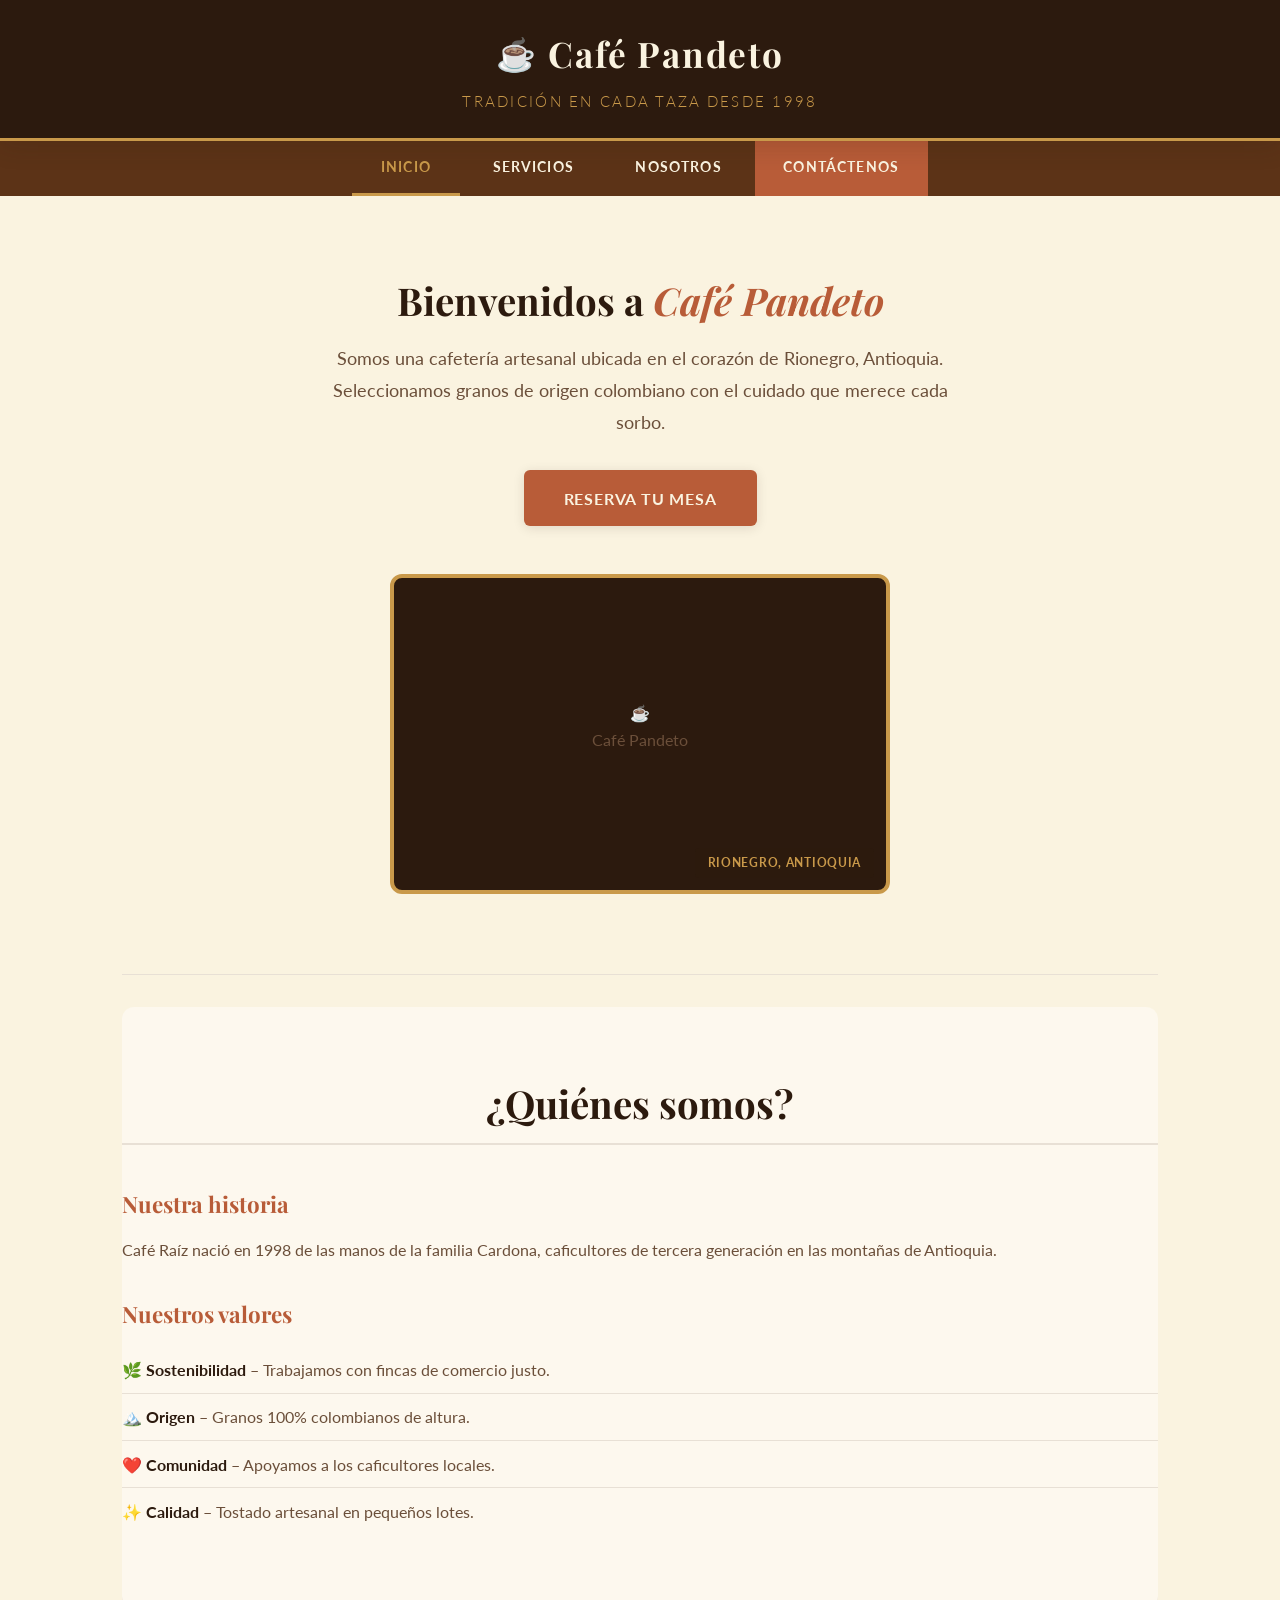
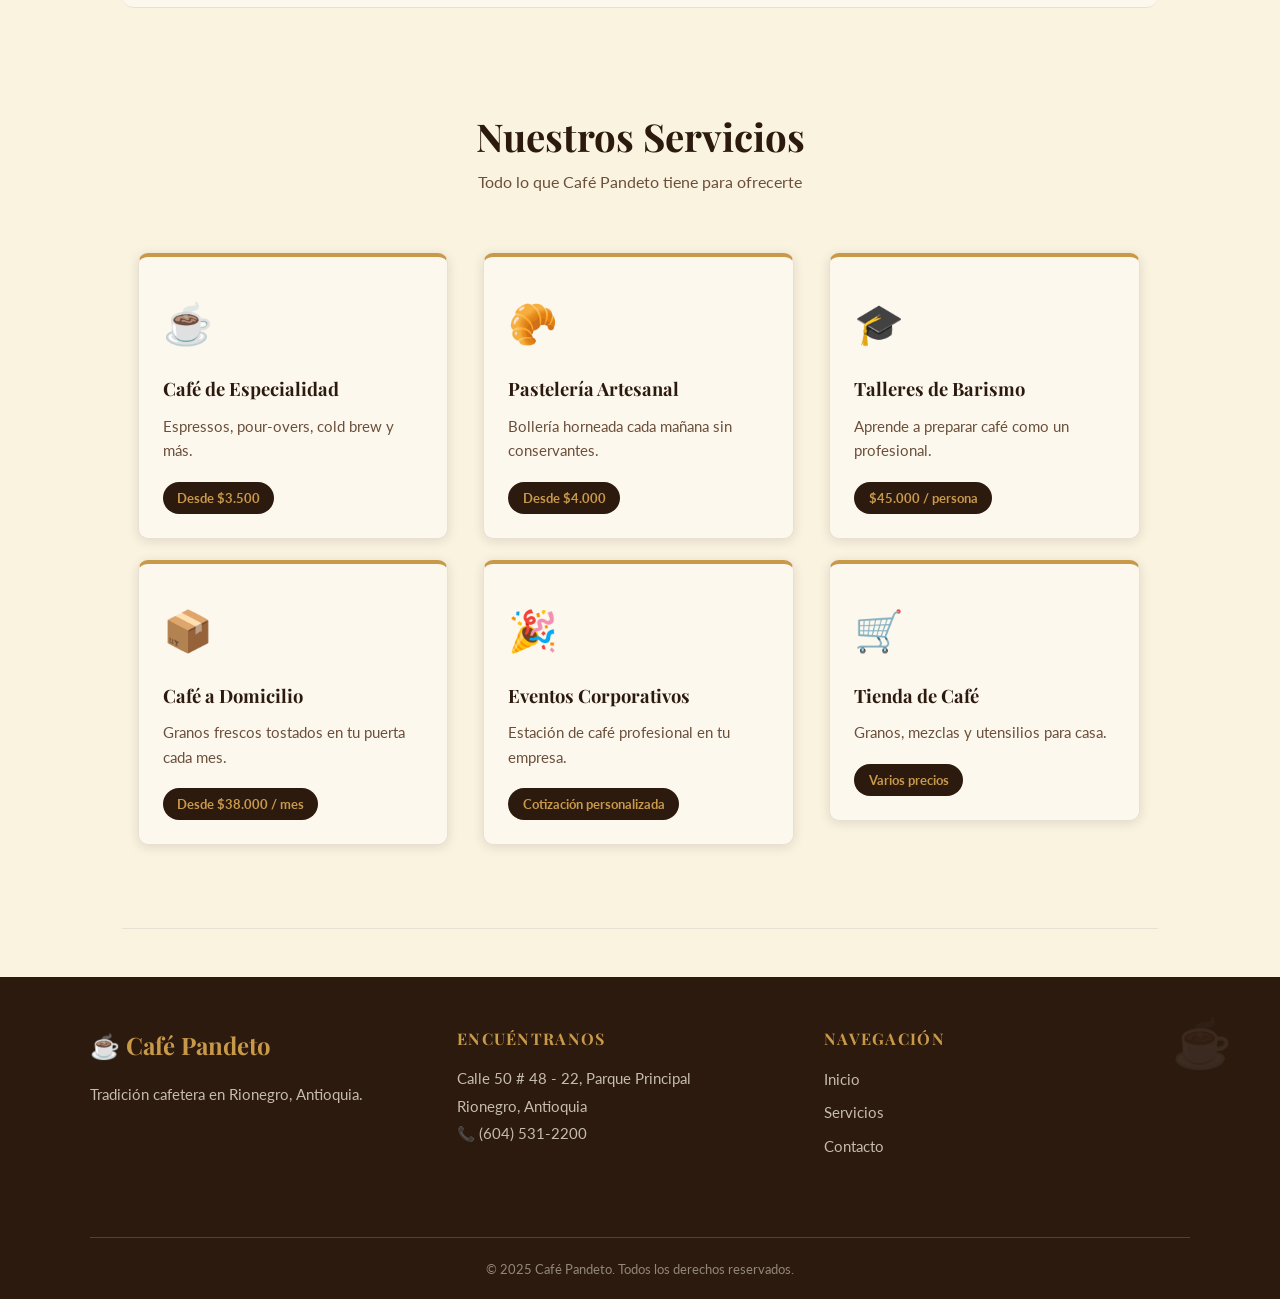
==== index.html @ 3c8d145f "1036966949 - estructura inicial del proyecto" ====
<!DOCTYPE html>
<html lang="es">
<head>
    <meta charset="UTF-8">
    <meta name="viewport" content="width=device-width, initial-scale=1.0">
    <title>Café Pandeto – Sabor Auténtico</title>
    <link href="https://fonts.googleapis.com/css2?family=Playfair+Display:ital,wght@0,400;0,700;1,400&family=Lato:wght@300;400;700&display=swap" rel="stylesheet">
    <link rel="stylesheet" href="styles.css">
</head>
<body>

    <header id="encabezado-principal">
        <div class="logo-contenedor">
            <span class="logo-icono">☕</span>
            <h1 class="nombre-negocio">Café Pandeto</h1>
        </div>
        <p class="eslogan">Tradición en cada taza desde 1998</p>
    </header>

    <nav id="navegacion-principal">
        <ul class="menu-lista">
            <li class="menu-item"><a href="index.html" class="enlace-nav activo">Inicio</a></li>
            <li class="menu-item"><a href="#servicios" class="enlace-nav">Servicios</a></li>
            <li class="menu-item"><a href="#nosotros" class="enlace-nav">Nosotros</a></li>
            <li class="menu-item"><a href="contacto.html" class="enlace-nav enlace-destacado">Contáctenos</a></li>
        </ul>
    </nav>

    <main id="contenido-principal">

        <section id="bienvenida" class="seccion-hero">
            <div class="hero-texto">
                <h2 class="titulo-seccion">Bienvenidos a <em>Café Pandeto</em></h2>
                <p class="descripcion-negocio">
                    Somos una cafetería artesanal ubicada en el corazón de Rionegro, Antioquia.
                    Seleccionamos granos de origen colombiano con el cuidado que merece cada sorbo.
                </p>
                <a href="contacto.html" class="boton-cta">Reserva tu mesa</a>
            </div>
            <div class="hero-imagen-contenedor">
                <img
                    src="images/CoffeeShop.jpg"
                    alt="Taza de café artesanal en Café Pandeto"
                    class="imagen-hero"
                    onerror="this.style.display='none'; this.nextElementSibling.style.display='flex';"
                >
                <div class="imagen-placeholder" style="display:none;">
                    <span>☕</span>
                    <p>Café Pandeto</p>
                </div>
            </div>
        </section>

        <section id="nosotros" class="seccion-nosotros">
            <h2 class="titulo-seccion">¿Quiénes somos?</h2>
            <article class="articulo-historia">
                <h3 class="subtitulo-articulo">Nuestra historia</h3>
                <p>
                    Café Raíz nació en 1998 de las manos de la familia Cardona, caficultores de
                    tercera generación en las montañas de Antioquia.
                </p>
            </article>
            <article class="articulo-valores">
                <h3 class="subtitulo-articulo">Nuestros valores</h3>
                <ul class="lista-valores">
                    <li class="valor-item">🌿 <strong>Sostenibilidad</strong> – Trabajamos con fincas de comercio justo.</li>
                    <li class="valor-item">🏔️ <strong>Origen</strong> – Granos 100% colombianos de altura.</li>
                    <li class="valor-item">❤️ <strong>Comunidad</strong> – Apoyamos a los caficultores locales.</li>
                    <li class="valor-item">✨ <strong>Calidad</strong> – Tostado artesanal en pequeños lotes.</li>
                </ul>
            </article>
        </section>

        <section id="servicios" class="seccion-servicios">
            <h2 class="titulo-seccion">Nuestros Servicios</h2>
            <p class="subtexto-seccion">Todo lo que Café Pandeto tiene para ofrecerte</p>
            <div class="servicios-contenedor">
                <article class="tarjeta-servicio" id="servicio-cafe">
                    <div class="icono-servicio">☕</div>
                    <h3 class="nombre-servicio">Café de Especialidad</h3>
                    <p class="descripcion-servicio">Espressos, pour-overs, cold brew y más.</p>
                    <span class="etiqueta-precio">Desde $3.500</span>
                </article>
                <article class="tarjeta-servicio" id="servicio-pasteleria">
                    <div class="icono-servicio">🥐</div>
                    <h3 class="nombre-servicio">Pastelería Artesanal</h3>
                    <p class="descripcion-servicio">Bollería horneada cada mañana sin conservantes.</p>
                    <span class="etiqueta-precio">Desde $4.000</span>
                </article>
                <article class="tarjeta-servicio" id="servicio-talleres">
                    <div class="icono-servicio">🎓</div>
                    <h3 class="nombre-servicio">Talleres de Barismo</h3>
                    <p class="descripcion-servicio">Aprende a preparar café como un profesional.</p>
                    <span class="etiqueta-precio">$45.000 / persona</span>
                </article>
                <article class="tarjeta-servicio" id="servicio-domicilio">
                    <div class="icono-servicio">📦</div>
                    <h3 class="nombre-servicio">Café a Domicilio</h3>
                    <p class="descripcion-servicio">Granos frescos tostados en tu puerta cada mes.</p>
                    <span class="etiqueta-precio">Desde $38.000 / mes</span>
                </article>
                <article class="tarjeta-servicio" id="servicio-eventos">
                    <div class="icono-servicio">🎉</div>
                    <h3 class="nombre-servicio">Eventos Corporativos</h3>
                    <p class="descripcion-servicio">Estación de café profesional en tu empresa.</p>
                    <span class="etiqueta-precio">Cotización personalizada</span>
                </article>
                <article class="tarjeta-servicio" id="servicio-tienda">
                    <div class="icono-servicio">🛒</div>
                    <h3 class="nombre-servicio">Tienda de Café</h3>
                    <p class="descripcion-servicio">Granos, mezclas y utensilios para casa.</p>
                    <span class="etiqueta-precio">Varios precios</span>
                </article>
            </div>
        </section>

    </main>

    <footer id="pie-pagina">
        <div class="footer-contenido">
            <div class="footer-columna" id="footer-marca">
                <h3 class="footer-titulo">☕ Café Pandeto</h3>
                <p class="footer-texto">Tradición cafetera en Rionegro, Antioquia.</p>
            </div>
            <div class="footer-columna" id="footer-contacto">
                <h4 class="footer-subtitulo">Encuéntranos</h4>
                <address class="footer-direccion">
                    Calle 50 # 48 - 22, Parque Principal<br>
                    Rionegro, Antioquia<br>
                    📞 (604) 531-2200
                </address>
            </div>
            <div class="footer-columna" id="footer-enlaces">
                <h4 class="footer-subtitulo">Navegación</h4>
                <ul class="footer-lista">
                    <li><a href="index.html" class="enlace-footer">Inicio</a></li>
                    <li><a href="#servicios" class="enlace-footer">Servicios</a></li>
                    <li><a href="contacto.html" class="enlace-footer">Contacto</a></li>
                </ul>
            </div>
        </div>
        <div class="footer-inferior">
            <p class="footer-derechos">© 2025 Café Pandeto. Todos los derechos reservados.</p>
        </div>
       
    </footer>

</body>
</html>
---- styles.css ----
/* =======================================================
   VERIFICACIÓN DOCENTE — NO ELIMINAR
   ======================================================= */
.verificacion-docente{
    border: 3px dotted purple;
}

/* =======================================================
   CAFÉ RAÍZ – styles.css | CESDE-IAP-G7N40608
   ======================================================= */

/* --- VARIABLES Y RESET --- */
:root {
    --color-crema:       #FAF3E0;
    --color-crema-claro: #FDF8EE;
    --color-cafe-oscuro: #2C1A0E;
    --color-cafe-medio:  #5C3317;
    --color-terracota:   #B85C38;
    --color-terracota-claro: #D4845E;
    --color-dorado:      #C9994A;
    --color-gris-suave:  #E8E0D5;
    --color-texto:       #2C1A0E;
    --color-texto-suave: #6B4F3A;
    --fuente-titulo: 'Playfair Display', Georgia, serif;
    --fuente-cuerpo: 'Lato', Helvetica, Arial, sans-serif;
    --sombra-suave: 0 2px 12px rgba(44,26,14,0.12);
    --sombra-media: 0 4px 24px rgba(44,26,14,0.18);
    --radio-borde: 6px;
    --transicion: 0.3s ease;
}

* { margin: 0; padding: 0; box-sizing: border-box; }

html { scroll-behavior: smooth; }

/* SELECTOR POR ETIQUETA */
body {
    font-family: var(--fuente-cuerpo);
    background-color: var(--color-crema);
    color: var(--color-texto);
    font-size: 16px;
    line-height: 1.7;
    display: block;
}
h1 { font-family: var(--fuente-titulo); font-size: 2.4rem; color: var(--color-crema); font-weight: 700; }
h2 { font-family: var(--fuente-titulo); font-size: 2rem; color: var(--color-cafe-oscuro); margin-bottom: 1rem; }
h3 { font-family: var(--fuente-titulo); font-size: 1.4rem; color: var(--color-cafe-medio); margin-bottom: 0.6rem; }
h4 { font-family: var(--fuente-titulo); font-size: 1.1rem; color: var(--color-cafe-oscuro); margin-bottom: 0.5rem; }
p  { margin-bottom: 1rem; color: var(--color-texto-suave); }
a  { color: var(--color-terracota); text-decoration: none; transition: color var(--transicion); }
a:hover { color: var(--color-dorado); }
ul { list-style: none; }
img { max-width: 100%; height: auto; display: block; border-radius: var(--radio-borde); }
address { font-style: normal; line-height: 1.9; color: var(--color-texto-suave); }
strong { color: var(--color-cafe-oscuro); font-weight: 700; }
em { font-style: italic; color: var(--color-terracota); }
label { display: block; font-weight: 700; font-size: 0.9rem; color: var(--color-cafe-oscuro); margin-bottom: 0.4rem; }
input, select, textarea { font-family: var(--fuente-cuerpo); font-size: 1rem; }
button { cursor: pointer; font-family: var(--fuente-cuerpo); }

/* --- HEADER — POSITION: sticky --- */
/* SELECTOR POR ID */
#encabezado-principal {
    background-color: var(--color-cafe-oscuro);
    padding: 1.5rem 3rem;
    text-align: center;
    position: sticky;
    top: 0;
    z-index: 100;
    border-bottom: 3px solid var(--color-dorado);
    box-shadow: var(--sombra-media);
}

/* SELECTOR POR CLASE */
.logo-contenedor {
    display: inline-block;
    vertical-align: middle;
}
.logo-icono {
    font-size: 2rem;
    display: inline-block;
    vertical-align: middle;
    margin-right: 0.5rem;
}

/* SELECTOR POR DESCENDENCIA */
#encabezado-principal h1 {
    display: inline-block;
    vertical-align: middle;
    font-size: 2.2rem;
    letter-spacing: 0.05em;
}
.eslogan {
    color: var(--color-dorado);
    font-size: 0.95rem;
    letter-spacing: 0.15em;
    text-transform: uppercase;
    margin-top: 0.3rem;
    margin-bottom: 0;
    font-weight: 300;
}

/* --- NAV — POSITION: sticky --- */
#navegacion-principal {
    background-color: var(--color-cafe-medio);
    position: sticky;
    top: 0;
    z-index: 99;
    text-align: center;
}
.menu-lista { padding: 0; margin: 0; }

/* SELECTOR POR DESCENDENCIA */
.menu-lista .menu-item { display: inline-block; margin: 0; }
.menu-item a {
    display: inline-block;
    padding: 0.85rem 1.8rem;
    color: var(--color-crema);
    font-size: 0.9rem;
    font-weight: 700;
    letter-spacing: 0.08em;
    text-transform: uppercase;
    transition: background-color var(--transicion), color var(--transicion);
    border-bottom: 3px solid transparent;
}
.menu-item a:hover {
    background-color: rgba(201,153,74,0.2);
    color: var(--color-dorado);
    border-bottom-color: var(--color-dorado);
}
.enlace-nav.activo { color: var(--color-dorado); border-bottom: 3px solid var(--color-dorado); }
.enlace-destacado { background-color: var(--color-terracota); color: var(--color-crema) !important; }
.enlace-destacado:hover { background-color: var(--color-terracota-claro) !important; }

/* --- MAIN --- */
#contenido-principal { max-width: 1100px; margin: 0 auto; padding: 0 2rem; }

/* --- HERO --- */
#bienvenida { padding: 5rem 0; border-bottom: 1px solid var(--color-gris-suave); }
.seccion-hero { text-align: center; }
.hero-texto { max-width: 650px; margin: 0 auto 3rem auto; }
.titulo-seccion { font-size: 2.4rem; margin-bottom: 1.2rem; line-height: 1.25; }
.descripcion-negocio { font-size: 1.1rem; line-height: 1.8; margin-bottom: 2rem; }
.boton-cta {
    display: inline-block;
    background-color: var(--color-terracota);
    color: var(--color-crema);
    padding: 0.9rem 2.5rem;
    border-radius: var(--radio-borde);
    font-weight: 700;
    font-size: 1rem;
    letter-spacing: 0.05em;
    text-transform: uppercase;
    transition: background-color var(--transicion), transform var(--transicion);
    box-shadow: var(--sombra-suave);
}
.boton-cta:hover { background-color: var(--color-terracota-claro); color: var(--color-crema); transform: translateY(-2px); }

/* POSITION: relative */
.hero-imagen-contenedor { max-width: 500px; margin: 0 auto; position: relative; }
.imagen-hero { width: 100%; border-radius: 12px; box-shadow: var(--sombra-media); border: 4px solid var(--color-dorado); }
.imagen-placeholder {
    background-color: var(--color-cafe-oscuro);
    border-radius: 12px;
    border: 4px solid var(--color-dorado);
    height: 320px;
    align-items: center;
    justify-content: center;
    flex-direction: column;
    color: var(--color-crema);
}

/* POSITION: absolute */
.hero-imagen-contenedor::after {
    content: "Rionegro, Antioquia";
    position: absolute;
    bottom: 16px;
    right: 16px;
    background-color: rgba(44,26,14,0.85);
    color: var(--color-dorado);
    padding: 0.3rem 0.8rem;
    border-radius: 4px;
    font-size: 0.75rem;
    font-weight: 700;
    letter-spacing: 0.06em;
    text-transform: uppercase;
}

/* --- NOSOTROS --- */
#nosotros { padding: 4.5rem 0; border-bottom: 1px solid var(--color-gris-suave); }
.seccion-nosotros { background-color: var(--color-crema-claro); padding: 3rem; border-radius: 12px; margin: 2rem 0; }
.seccion-nosotros h2 { text-align: center; margin-bottom: 2.5rem; padding-bottom: 1rem; border-bottom: 2px solid var(--color-gris-suave); }
.articulo-historia { margin-bottom: 2rem; }
.subtitulo-articulo { color: var(--color-terracota); margin-bottom: 0.8rem; }
.lista-valores { margin-top: 0.5rem; }
.valor-item { padding: 0.6rem 0; border-bottom: 1px solid var(--color-gris-suave); color: var(--color-texto-suave); }
.valor-item:last-child { border-bottom: none; }

/* --- SERVICIOS --- */
#servicios { padding: 4.5rem 0; border-bottom: 1px solid var(--color-gris-suave); }
.seccion-servicios { text-align: center; }
.seccion-servicios h2 { margin-bottom: 0.5rem; }
.subtexto-seccion { color: var(--color-texto-suave); margin-bottom: 3rem; }
.servicios-contenedor { text-align: left; }

.tarjeta-servicio {
    display: inline-block;
    vertical-align: top;
    width: 30%;
    margin: 1% 1.5%;
    background-color: var(--color-crema-claro);
    border-radius: 10px;
    padding: 2rem 1.5rem 3.5rem 1.5rem;
    border: 1px solid var(--color-gris-suave);
    border-top: 4px solid var(--color-dorado);
    box-shadow: var(--sombra-suave);
    transition: transform var(--transicion), box-shadow var(--transicion);
    position: relative;
}
.tarjeta-servicio:hover { transform: translateY(-4px); box-shadow: var(--sombra-media); }
.icono-servicio { font-size: 2.5rem; margin-bottom: 1rem; display: block; }
.nombre-servicio { font-size: 1.15rem; margin-bottom: 0.6rem; color: var(--color-cafe-oscuro); }
.descripcion-servicio { font-size: 0.92rem; line-height: 1.65; margin-bottom: 1.2rem; }
.etiqueta-precio {
    display: inline-block;
    background-color: var(--color-cafe-oscuro);
    color: var(--color-dorado);
    padding: 0.3rem 0.9rem;
    border-radius: 20px;
    font-size: 0.82rem;
    font-weight: 700;
    position: absolute;
    bottom: 1.5rem;
    left: 1.5rem;
}

/* --- FOOTER — POSITION: relative --- */
#pie-pagina {
    background-color: var(--color-cafe-oscuro);
    color: var(--color-crema);
    padding: 3rem 3rem 0 3rem;
    margin-top: 3rem;
    position: relative;
}
.footer-contenido { max-width: 1100px; margin: 0 auto; padding-bottom: 2.5rem; border-bottom: 1px solid rgba(201,153,74,0.3); }
.footer-columna { display: inline-block; vertical-align: top; width: 30%; margin-right: 3%; margin-bottom: 2rem; }
.footer-columna:last-child { margin-right: 0; }
.footer-titulo { font-family: var(--fuente-titulo); font-size: 1.5rem; color: var(--color-dorado); margin-bottom: 1rem; }
.footer-subtitulo { font-family: var(--fuente-titulo); font-size: 1rem; color: var(--color-dorado); margin-bottom: 0.8rem; text-transform: uppercase; letter-spacing: 0.08em; }
.footer-texto { color: rgba(250,243,224,0.75); font-size: 0.92rem; line-height: 1.8; }

/* SELECTOR POR DESCENDENCIA */
#pie-pagina address { color: rgba(250,243,224,0.75); font-size: 0.92rem; }
.footer-lista li { margin-bottom: 0.4rem; }
.enlace-footer { color: rgba(250,243,224,0.75); font-size: 0.92rem; transition: color var(--transicion); }
.enlace-footer:hover { color: var(--color-dorado); }
.footer-inferior { text-align: center; padding: 1.2rem 0; max-width: 1100px; margin: 0 auto; }
.footer-derechos { color: rgba(250,243,224,0.5); font-size: 0.82rem; margin: 0; }

/* POSITION: absolute en pseudo-elemento */
#pie-pagina::before {
    content: "☕";
    position: absolute;
    top: 1.5rem;
    right: 3rem;
    font-size: 3rem;
    opacity: 0.08;
}

/* --- CONTACTO: encabezado de página --- */
#encabezado-contacto { padding: 4rem 0 2rem 0; text-align: center; border-bottom: 1px solid var(--color-gris-suave); margin-bottom: 3rem; }
.titulo-pagina { font-family: var(--fuente-titulo); font-size: 2.6rem; color: var(--color-cafe-oscuro); margin-bottom: 0.8rem; }
.subtitulo-pagina { color: var(--color-texto-suave); font-size: 1.1rem; max-width: 520px; margin: 0 auto; }

/* --- CONTACTO: formulario + info --- */
#seccion-contacto { padding-bottom: 4rem; }
.contenedor-formulario {
    display: inline-block;
    vertical-align: top;
    width: 58%;
    margin-right: 4%;
    background-color: var(--color-crema-claro);
    padding: 2.5rem;
    border-radius: 12px;
    border: 1px solid var(--color-gris-suave);
    box-shadow: var(--sombra-suave);
}
.contenedor-info-contacto { display: inline-block; vertical-align: top; width: 34%; }
.subtitulo-formulario { color: var(--color-cafe-oscuro); margin-bottom: 2rem; padding-bottom: 1rem; border-bottom: 2px solid var(--color-gris-suave); }
.formulario { width: 100%; }
.grupo-campo { margin-bottom: 1.4rem; }
.campo-entrada {
    display: block;
    width: 100%;
    padding: 0.8rem 1rem;
    border: 2px solid var(--color-gris-suave);
    border-radius: var(--radio-borde);
    background-color: #fff;
    color: var(--color-texto);
    font-size: 1rem;
    transition: border-color var(--transicion), box-shadow var(--transicion);
    outline: none;
}
.campo-entrada:focus { border-color: var(--color-terracota); box-shadow: 0 0 0 3px rgba(184,92,56,0.15); }
.campo-textarea { resize: vertical; min-height: 130px; font-family: var(--fuente-cuerpo); line-height: 1.6; }
.requerido { color: var(--color-terracota); font-weight: 700; }
.nota-requeridos { font-size: 0.82rem; color: var(--color-texto-suave); margin-bottom: 1.5rem; }

/* SELECTOR POR ID */
#boton-enviar {
    display: block;
    width: 100%;
    padding: 1rem;
    background-color: var(--color-terracota);
    color: var(--color-crema);
    border: none;
    border-radius: var(--radio-borde);
    font-size: 1rem;
    font-weight: 700;
    letter-spacing: 0.06em;
    text-transform: uppercase;
    transition: background-color var(--transicion), transform var(--transicion);
    box-shadow: var(--sombra-suave);
}
#boton-enviar:hover { background-color: var(--color-terracota-claro); transform: translateY(-2px); }
#boton-enviar:active { transform: translateY(0); }

/* --- BLOQUES INFO CONTACTO --- */
.bloque-info {
    background-color: var(--color-crema-claro);
    padding: 1.4rem;
    border-radius: var(--radio-borde);
    border: 1px solid var(--color-gris-suave);
    margin-bottom: 1rem;
    position: relative;
    border-left: 4px solid var(--color-dorado);
}
.titulo-bloque { font-size: 0.95rem; color: var(--color-cafe-medio); margin-bottom: 0.5rem; text-transform: uppercase; letter-spacing: 0.06em; }
.info-texto { font-size: 0.9rem; line-height: 1.8; margin-bottom: 0; }
.lista-horario { font-size: 0.9rem; color: var(--color-texto-suave); }
.horario-item { padding: 0.2rem 0; }
.subtitulo-info { font-size: 1.3rem; color: var(--color-cafe-oscuro); margin-bottom: 1.2rem; padding-bottom: 0.8rem; border-bottom: 2px solid var(--color-gris-suave); }

/* --- CTA VOLVER --- */
.cta-volver { text-align: center; padding: 1.5rem; background-color: var(--color-cafe-oscuro); border-radius: var(--radio-borde); margin-top: 1rem; }
.texto-volver { color: var(--color-crema); font-size: 0.9rem; margin-bottom: 0.8rem; }
.boton-secundario {
    display: inline-block;
    background-color: var(--color-dorado);
    color: var(--color-cafe-oscuro);
    padding: 0.6rem 1.5rem;
    border-radius: var(--radio-borde);
    font-weight: 700;
    font-size: 0.9rem;
    text-transform: uppercase;
    transition: background-color var(--transicion), transform var(--transicion);
}
.boton-secundario:hover { background-color: var(--color-terracota-claro); color: var(--color-crema); transform: translateY(-2px); }

/* --- BOTÓN WHATSAPP — POSITION: fixed --- */
#boton-whatsapp {
    position: fixed;
    bottom: 2rem;
    right: 2rem;
    background-color: #25D366;
    color: #fff;
    padding: 0.8rem 1.2rem;
    border-radius: 50px;
    font-size: 1rem;
    font-weight: 700;
    text-decoration: none;
    box-shadow: 0 4px 16px rgba(37,211,102,0.45);
    z-index: 200;
    transition: transform var(--transicion);
    display: inline-block;
}
#boton-whatsapp:hover { transform: translateY(-3px) scale(1.05); color: #fff; }
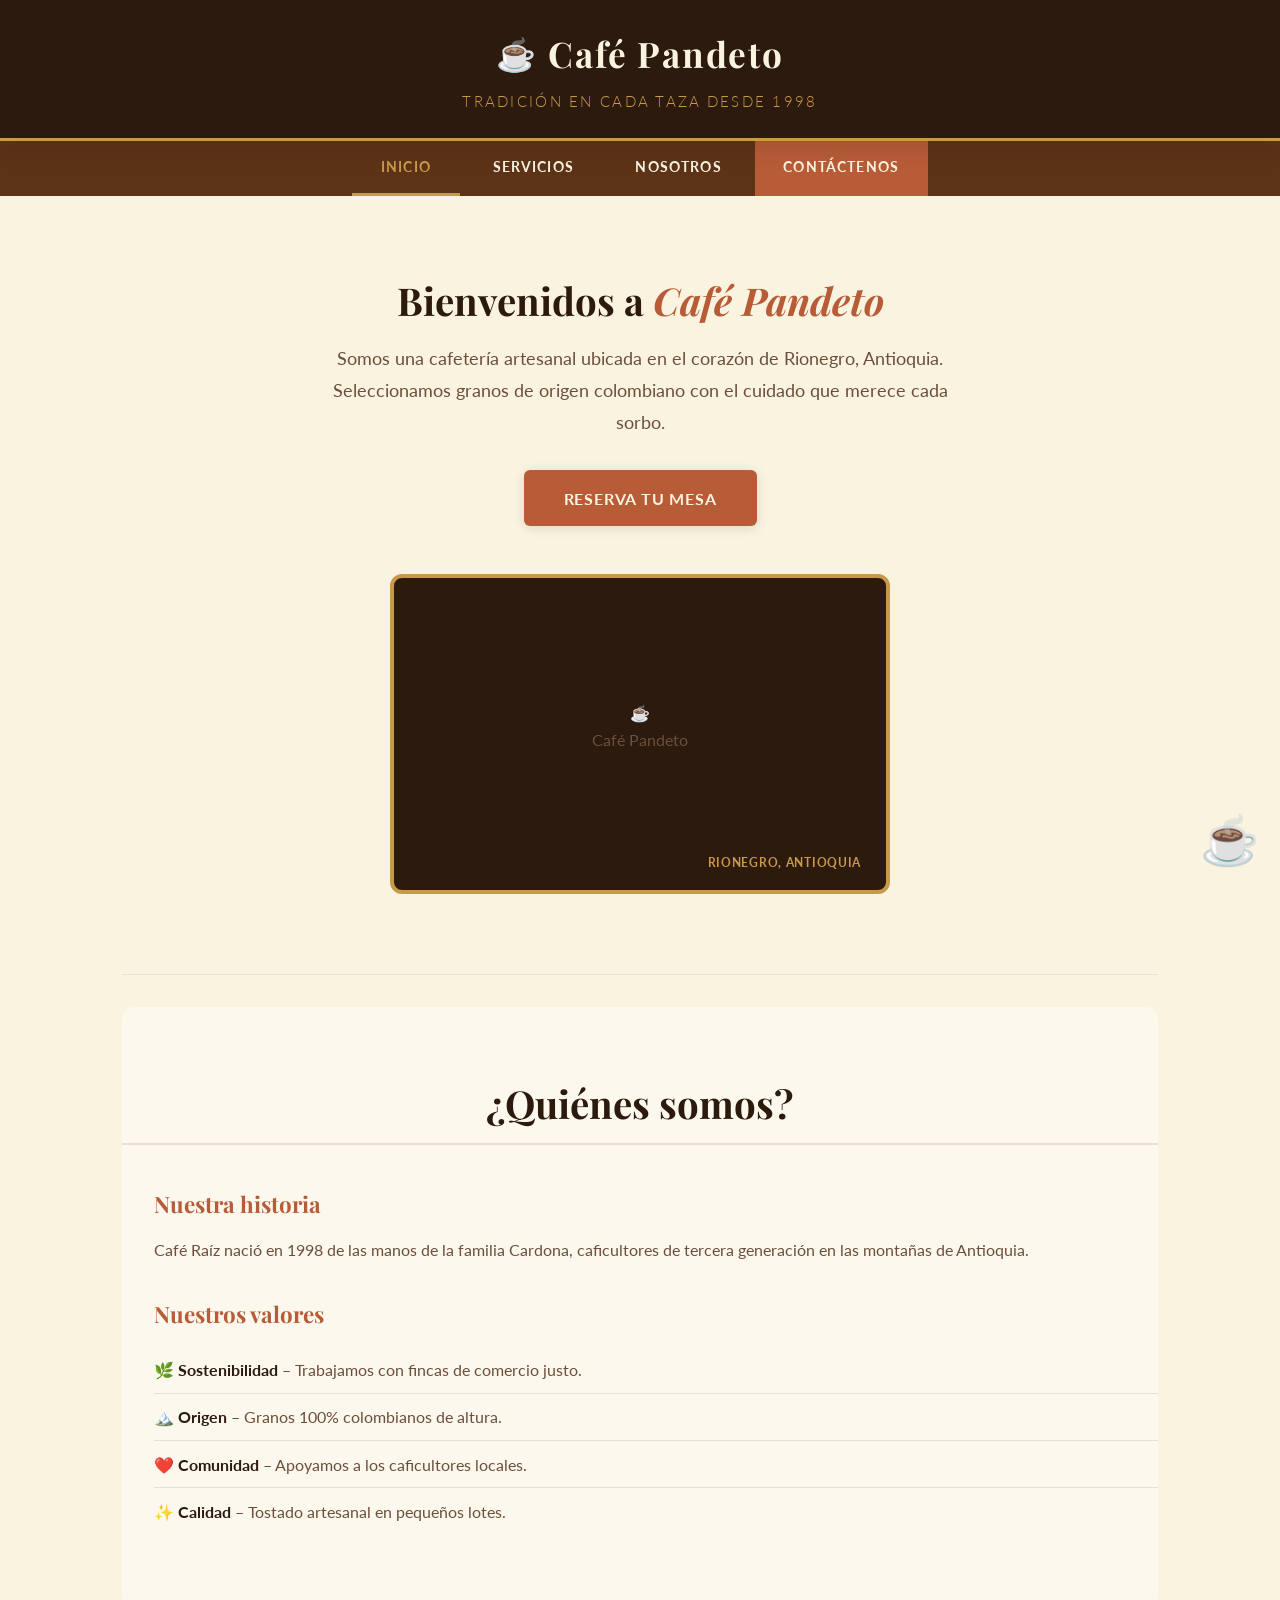
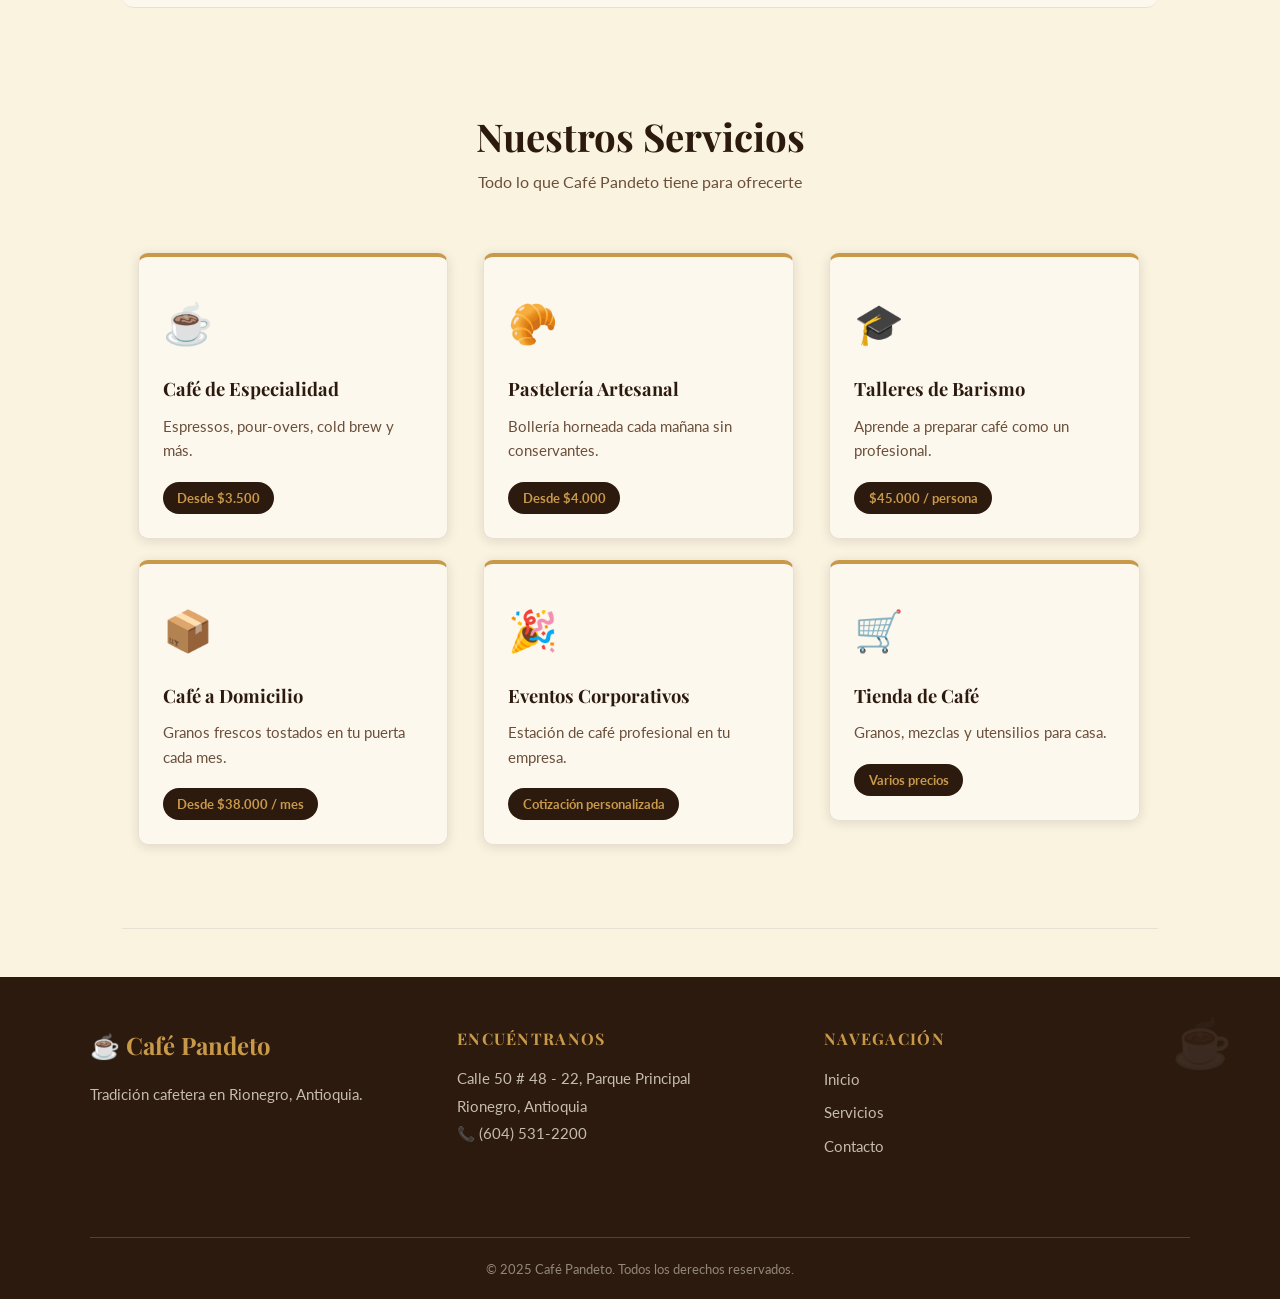
==== commit f0977c77: "1036966949 - Taza fija" ====
--- a/index.html
+++ b/index.html
@@ -25,7 +25,7 @@
             <li class="menu-item"><a href="contacto.html" class="enlace-nav enlace-destacado">Contáctenos</a></li>
         </ul>
     </nav>
-
+    <div class="mi-taza">☕</div>
     <main id="contenido-principal">
 
         <section id="bienvenida" class="seccion-hero">
--- a/styles.css
+++ b/styles.css
@@ -188,13 +188,14 @@
 
 /* --- NOSOTROS --- */
 #nosotros { padding: 4.5rem 0; border-bottom: 1px solid var(--color-gris-suave); }
-.seccion-nosotros { background-color: var(--color-crema-claro); padding: 3rem; border-radius: 12px; margin: 2rem 0; }
+.seccion-nosotros {margin-left: 5px; background-color: var(--color-crema-claro); padding: 3rem; border-radius: 12px; margin: 2rem 0; }
 .seccion-nosotros h2 { text-align: center; margin-bottom: 2.5rem; padding-bottom: 1rem; border-bottom: 2px solid var(--color-gris-suave); }
-.articulo-historia { margin-bottom: 2rem; }
+.articulo-historia { margin-left: 2rem; margin-bottom: 2rem; }
 .subtitulo-articulo { color: var(--color-terracota); margin-bottom: 0.8rem; }
 .lista-valores { margin-top: 0.5rem; }
 .valor-item { padding: 0.6rem 0; border-bottom: 1px solid var(--color-gris-suave); color: var(--color-texto-suave); }
 .valor-item:last-child { border-bottom: none; }
+.articulo-valores { margin-left: 2rem; }
 
 /* --- SERVICIOS --- */
 #servicios { padding: 4.5rem 0; border-bottom: 1px solid var(--color-gris-suave); }
@@ -217,7 +218,7 @@
     transition: transform var(--transicion), box-shadow var(--transicion);
     position: relative;
 }
-.tarjeta-servicio:hover { transform: translateY(-4px); box-shadow: var(--sombra-media); }
+.tarjeta-servicio:hover { transform: translateY(-20px); box-shadow: var(--sombra-media); }
 .icono-servicio { font-size: 2.5rem; margin-bottom: 1rem; display: block; }
 .nombre-servicio { font-size: 1.15rem; margin-bottom: 0.6rem; color: var(--color-cafe-oscuro); }
 .descripcion-servicio { font-size: 0.92rem; line-height: 1.65; margin-bottom: 1.2rem; }
@@ -265,6 +266,15 @@
     right: 3rem;
     font-size: 3rem;
     opacity: 0.08;
+}
+.mi-taza {
+  position: fixed;
+  bottom: 20px;
+  right: 20px;
+  font-size: 48px;
+  z-index: 999;
+  cursor: default;
+  user-select: none;
 }
 
 /* --- CONTACTO: encabezado de página --- */
